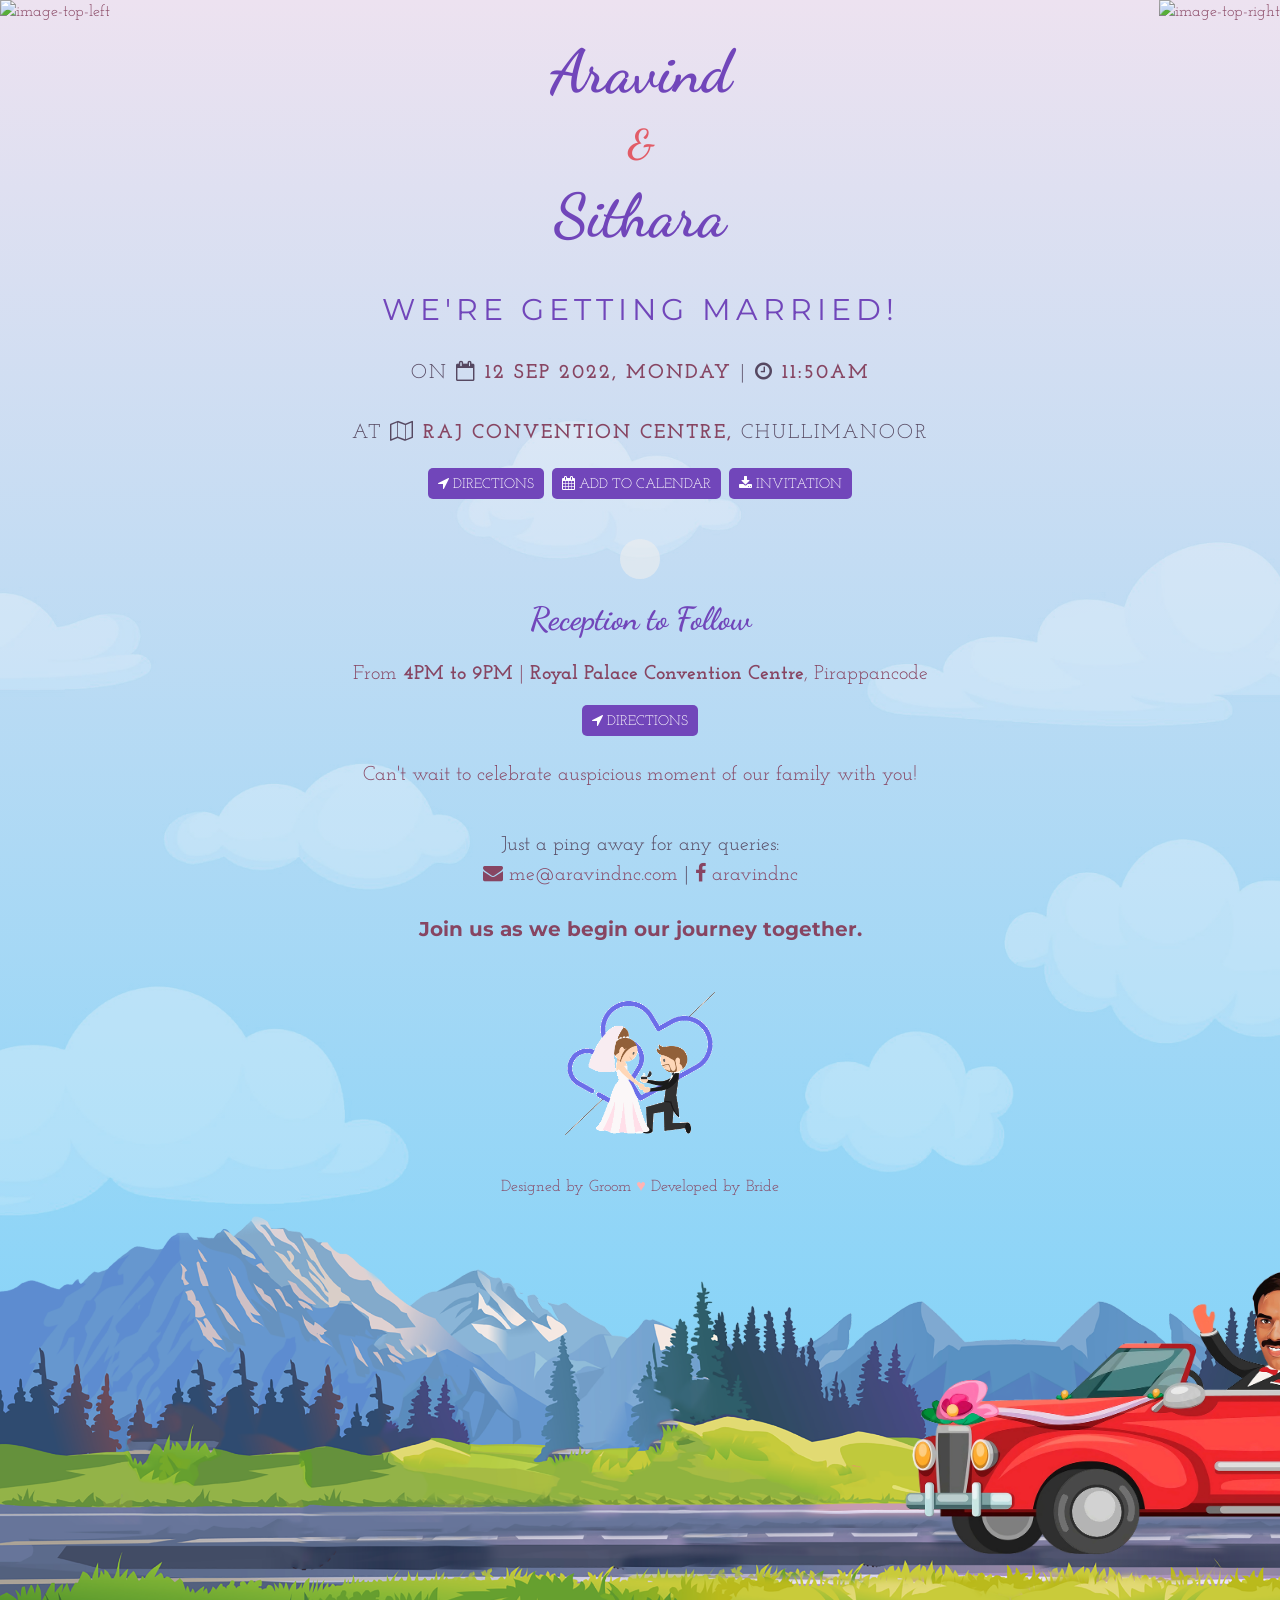
==== index.html @ 20472c65 "Updates" ====
<!DOCTYPE html>
<html lang="en">

<head>
   <link rel="shortcut icon" href="favicon.png" type="image/png">
   <meta charset="UTF-8">
   <meta name="viewport" content="width=device-width, initial-scale=1, user-scalable=no" />
   <meta name="description" content="You're invited to we celebrate the magic that brought us together.">
   <meta name="author" content="aravindnc">
   <meta name="email" content="me@aravindnc.com">
   <meta name="copyright" content="@aravindnc.com" />

   <meta property="og:type" content="website" />
   <meta property="og:title" content="Aravind & Sithara | Sep 12, 11:50AM | Chullimanoor, TVM" />
   <meta property="og:description" content="You're invited to we celebrate the magic that brought us together." />
   <meta property="og:image" content="https://wedding.aravindnc.com/assets/img/splash.jpg" />
   <meta property="og:url" content="" />
   <meta property="og:site_name" content="Aravind & Sithara | Sep 12, 11:50AM | Chullimanoor" />

   <meta name="twitter:card" content="website">
   <!-- <meta name="twitter:site" content="Aravind & Sithara"> -->
   <meta name="twitter:title" content="Aravind & Sithara | Sep 12, 11:50AM | Chullimanoor, TVM">
   <meta name="twitter:description" content="You're invited to we celebrate the magic that brought us together.">
   <meta name="twitter:creator" content="@aravindnc">
   <meta name="twitter:image" content="https://wedding.aravindnc.com/assets/img/splash.jpg">

   <!-- <meta property="fb:app_id" content="1018488575534323" /> -->
   <!-- <meta property="fb:admins" content="10207608135537388"/> -->



   <title>Aravind & Sithara | Sep 12, 11:50AM | Chullimanoor, TVM</title>

   <link href="https://fonts.googleapis.com/css?family=Arvo" rel="stylesheet">
   <link rel='stylesheet' href='https://fonts.googleapis.com/css?family=Dancing+Script&amp;display=swap'>
   <link rel="stylesheet" href="https://cdnjs.cloudflare.com/ajax/libs/font-awesome/4.7.0/css/font-awesome.min.css">
   <link rel="stylesheet" href="https://cdn.jsdelivr.net/npm/bootstrap@4.0.0/dist/css/bootstrap.min.css"
      integrity="sha384-Gn5384xqQ1aoWXA+058RXPxPg6fy4IWvTNh0E263XmFcJlSAwiGgFAW/dAiS6JXm" crossorigin="anonymous">
   <link rel="stylesheet" href="./css/style.css">
   <link rel="stylesheet" href="./css/animate.css">

   <!-- <script type="text/javascript" src="https://translate.google.com/translate_a/element.js?cb=googleTranslateElementInit"></script> -->

   <script async src="https://www.googletagmanager.com/gtag/js?id=G-GRD4XZHZ8G"></script>
   <script>
      window.dataLayer = window.dataLayer || [];

      function gtag() {
         dataLayer.push(arguments);
      }
      gtag('js', new Date());

      gtag('config', 'G-GRD4XZHZ8G');
   </script>

   <script type='text/javascript'
      src='https://platform-api.sharethis.com/js/sharethis.js#property=62e57f2c111cf30019708731&product=sop'
      async='async'></script>
</head>

<body oncontextmenu="return false;">


   <div class="sakura-falling"></div>
   <img src="https://i.imgur.com/dGOOfnA.png" alt="image-top-right" class="top-right-decoration">
   <img src="https://i.imgur.com/t6ffnbn.png" alt="image-top-left" class="top-left-decoration">
   <section id="media"></section>
   <div class="wrap">
      <div class="title text-center">
         <h1>Aravind</h1>
         <h2>&</h2>
         <h1>Sithara</h1>
         <h3 class="pt-4">We're getting married!</h3>
         <p>
            On <i class="fa fa-calendar-o"></i> <span class="date">12 Sep 2022, MONDAY</span> | <i class="fa fa-clock-o"></i>
            <span class="date">11:50AM</span><br><br>
            At <i class="fa fa-map-o"></i> <span class="place">Raj Convention Centre,</span> Chullimanoor
         </p>
         <div class="actions">
            <a title="Directions to Marriage Venue" class="" href="https://goo.gl/maps/EZJz5hBPGbejFjvA6"
               target="_blank">
               <div class="venue"><i class="fa fa-location-arrow"></i> DIRECTIONS</div>
            </a>

            <a target="_blank"
               href="https://add.eventable.com/generate/62e3516b383bd879bbd6b703/?events[]=62e3516fbcb5c89aaf582319&opt_in=True&alias=&email=True&cal_type=gcal"
               id="customAddToCalendar" title="Add to Calendar">
               <div class="venue"><i class="fa fa-calendar"></i> ADD TO CALENDAR</div>
            </a>
            <a title="Download Invitation Card" target="_blank" href="./invitation/invitation.pdf"
               download="Aravind_Weds_Sithara_Sep_12">
               <div class="venue"><i class="fa fa-download"></i> INVITATION</div>
            </a>
         </div>
      </div>
   </div>
   <div id="time"></div>
   <p class="dance-med">
      Reception to Follow
   </p>
   <p class="text-center">
      From <strong>4PM to 9PM</strong> | <strong>Royal Palace Convention Centre</strong>, Pirappancode
   </p>
   <div class="actions">
      <a href="https://goo.gl/maps/VRiCyXkRH3n7aLvW7" target="_blank">
         <div class="venue"><i class="fa fa-location-arrow"></i> DIRECTIONS</div>
      </a>
   </div>

   <p class="text-center pt-4">
      Can't wait to celebrate auspicious moment of our family with you!
   </p>

   <p class="footer">
      Just a ping away for any queries:<br><a href="mailto:me@aravindnc.com"><i class="fa fa-envelope"></i>
         me@aravindnc.com</a> | <a target="_blank" href="https://m.me/aravindnc"><i class="fa fa-facebook"></i>
         aravindnc</a>
   </p>

   </div>
   <p class="happiness">Join us as we begin our journey together.</p>
   <div class="pb-4">
      <div class="sharethis-inline-share-buttons"></div>
   </div>
   <p class="text-center"><img style="width:150px;" src="/assets/wedding.gif"></p>

   <div class="developers pt-4">
      <p>Designed by <a target="_blank" href="https://github.com/aravindnc">Groom</a> <span class="heart">♥</span>
         Developed by <a target="_blank" href="#">Bride</a></p>
   </div>
   <div class="overlay"></div>
   <div class="track-container">
      <div class="track"></div>
      <div class="car-animate">
         <svg id="car-anim-new" xmlns="http://www.w3.org/2000/svg" xmlns:xlink="http://www.w3.org/1999/xlink"
            viewBox="0 0 4720 2100" shape-rendering="geometricPrecision" text-rendering="geometricPrecision">
            <defs>
               <image id="car-anim-new-s-image1" width="519" height="519"
                  xlink:href="data:image/[data-uri]"
                  preserveAspectRatio="xMidYMid meet" />
            </defs>
            <image id="car-anim-new-u-car" width="4546" height="2036"
               xlink:href="data:image/[data-uri]"
               preserveAspectRatio="xMidYMid meet" transform="translate(90 34)" />
            <use id="car-anim-new-u-wheel2" width="519" height="519" xlink:href="#car-anim-new-s-image1"
               transform="translate(3301 1551)" />
            <use id="car-anim-new-u-wheel1" width="519" height="519" xlink:href="#car-anim-new-s-image1"
               transform="matrix(.707107 0.707107-.707107 0.707107 1257.574915 1443.511581)" />
            <script>
               <![CDATA[
               (function (s, i, u, o, c, w, d, t, n, x, e, p, a, b) {
                  w[o] = w[o] || {};
                  w[o][s] = w[o][s] || [];
                  w[o][s].push(i);
                  e = d.createElementNS(n, t);
                  e.async = true;
                  e.setAttributeNS(x, 'href', [u, s, '.', 'j', 's', '?', 'v', '=', c].join(''));
                  e.setAttributeNS(null, 'src', [u, s, '.', 'j', 's', '?', 'v', '=', c].join(''));
                  p = d.getElementsByTagName(t)[0];
                  p.parentNode.insertBefore(e, p);
               })('5c7f360c', {
                     "root": "car-anim-new",
                     "version": "2022-05-04",
                     "animations": [{
                        "elements": {
                           "car-anim-new-u-wheel2": {
                              "transform": {
                                 "data": {
                                    "o": {
                                       "x": 3560.5,
                                       "y": 1810.5,
                                       "type": "corner"
                                    },
                                    "t": {
                                       "x": -259.5,
                                       "y": -259.5
                                    }
                                 },
                                 "keys": {
                                    "r": [{
                                       "t": 0,
                                       "v": 0
                                    }, {
                                       "t": 1000,
                                       "v": -360
                                    }]
                                 }
                              }
                           },
                           "car-anim-new-u-wheel1": {
                              "transform": {
                                 "data": {
                                    "o": {
                                       "x": 1257.574915,
                                       "y": 1810.5,
                                       "type": "corner"
                                    },
                                    "t": {
                                       "x": -259.5,
                                       "y": -259.5
                                    }
                                 },
                                 "keys": {
                                    "r": [{
                                       "t": 0,
                                       "v": 45
                                    }, {
                                       "t": 1000,
                                       "v": -315
                                    }]
                                 }
                              }
                           }
                        },
                        "s": "[base64]|I"
                     }],
                     "options": "MNDAxMDk1M2M4ZDhlN2GI4YzhlM2M1NDNjODYF4OTdiN2UzYzk3"
                  }, 'https://cdn.svgator.com/ply/', '__SVGATOR_PLAYER__', '2022-05-04', window, document, 'script',
                  'http://www.w3.org/2000/svg', 'http://www.w3.org/1999/xlink')
               ]]>
            </script>
         </svg>
      </div>
   </div>

   <script src='https://cdnjs.cloudflare.com/ajax/libs/jquery/3.4.1/jquery.min.js'></script>
   <script src='https://cdn.jsdelivr.net/gh/timoschaefer/jQuery-Sakura/jquery-sakura.min.js'></script>
   <script src="./js/script.js"></script>

</body>

</html>
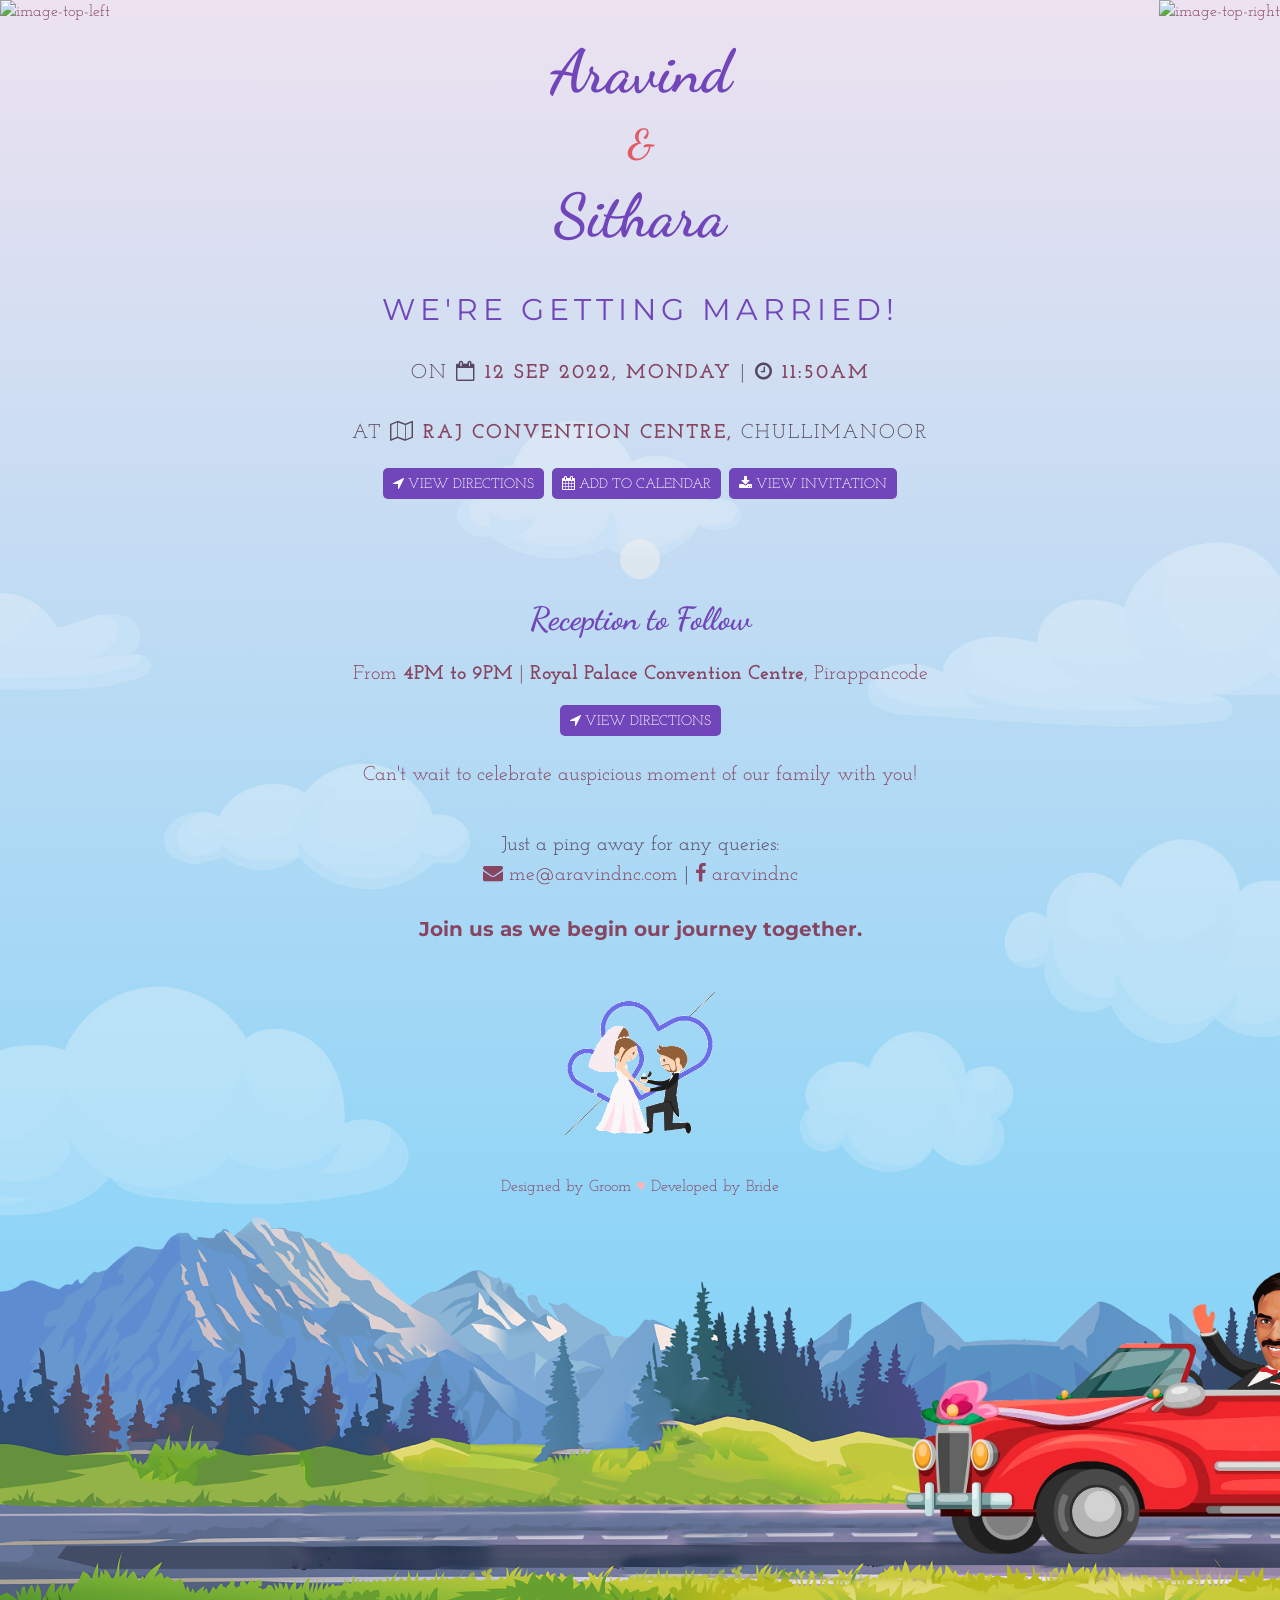
==== commit d75ea191: "Updates" ====
--- a/index.html
+++ b/index.html
@@ -79,7 +79,7 @@
          <div class="actions">
             <a title="Directions to Marriage Venue" class="" href="https://goo.gl/maps/EZJz5hBPGbejFjvA6"
                target="_blank">
-               <div class="venue"><i class="fa fa-location-arrow"></i> DIRECTIONS</div>
+               <div class="venue"><i class="fa fa-location-arrow"></i> VIEW DIRECTIONS</div>
             </a>
 
             <a target="_blank"
@@ -89,7 +89,7 @@
             </a>
             <a title="Download Invitation Card" target="_blank" href="./invitation/invitation.pdf"
                download="Aravind_Weds_Sithara_Sep_12">
-               <div class="venue"><i class="fa fa-download"></i> INVITATION</div>
+               <div class="venue"><i class="fa fa-download"></i> VIEW INVITATION</div>
             </a>
          </div>
       </div>
@@ -103,7 +103,7 @@
    </p>
    <div class="actions">
       <a href="https://goo.gl/maps/VRiCyXkRH3n7aLvW7" target="_blank">
-         <div class="venue"><i class="fa fa-location-arrow"></i> DIRECTIONS</div>
+         <div class="venue"><i class="fa fa-location-arrow"></i> VIEW DIRECTIONS</div>
       </a>
    </div>
 
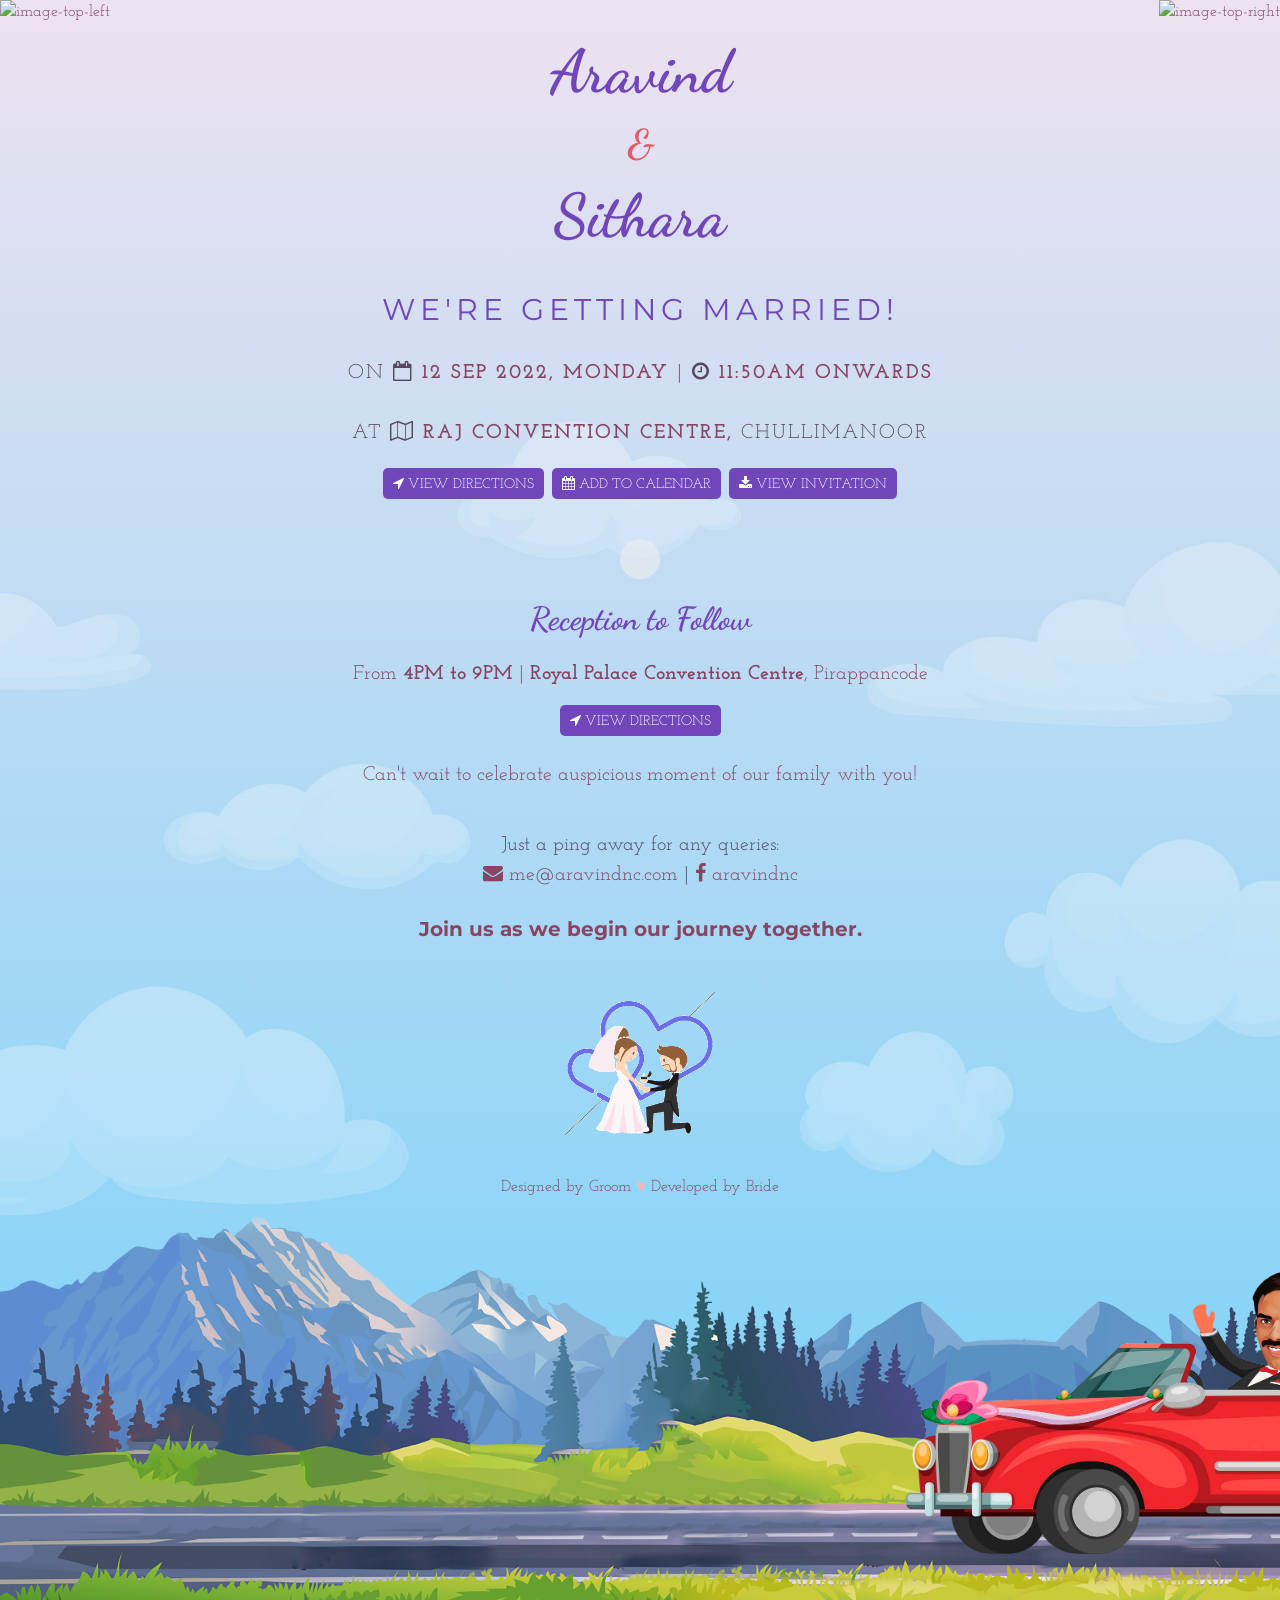
==== commit 609ed987: "Updates" ====
--- a/index.html
+++ b/index.html
@@ -73,7 +73,7 @@
          <h3 class="pt-4">We're getting married!</h3>
          <p>
             On <i class="fa fa-calendar-o"></i> <span class="date">12 Sep 2022, MONDAY</span> | <i class="fa fa-clock-o"></i>
-            <span class="date">11:50AM</span><br><br>
+            <span class="date">11:50AM ONWARDS</span><br><br>
             At <i class="fa fa-map-o"></i> <span class="place">Raj Convention Centre,</span> Chullimanoor
          </p>
          <div class="actions">
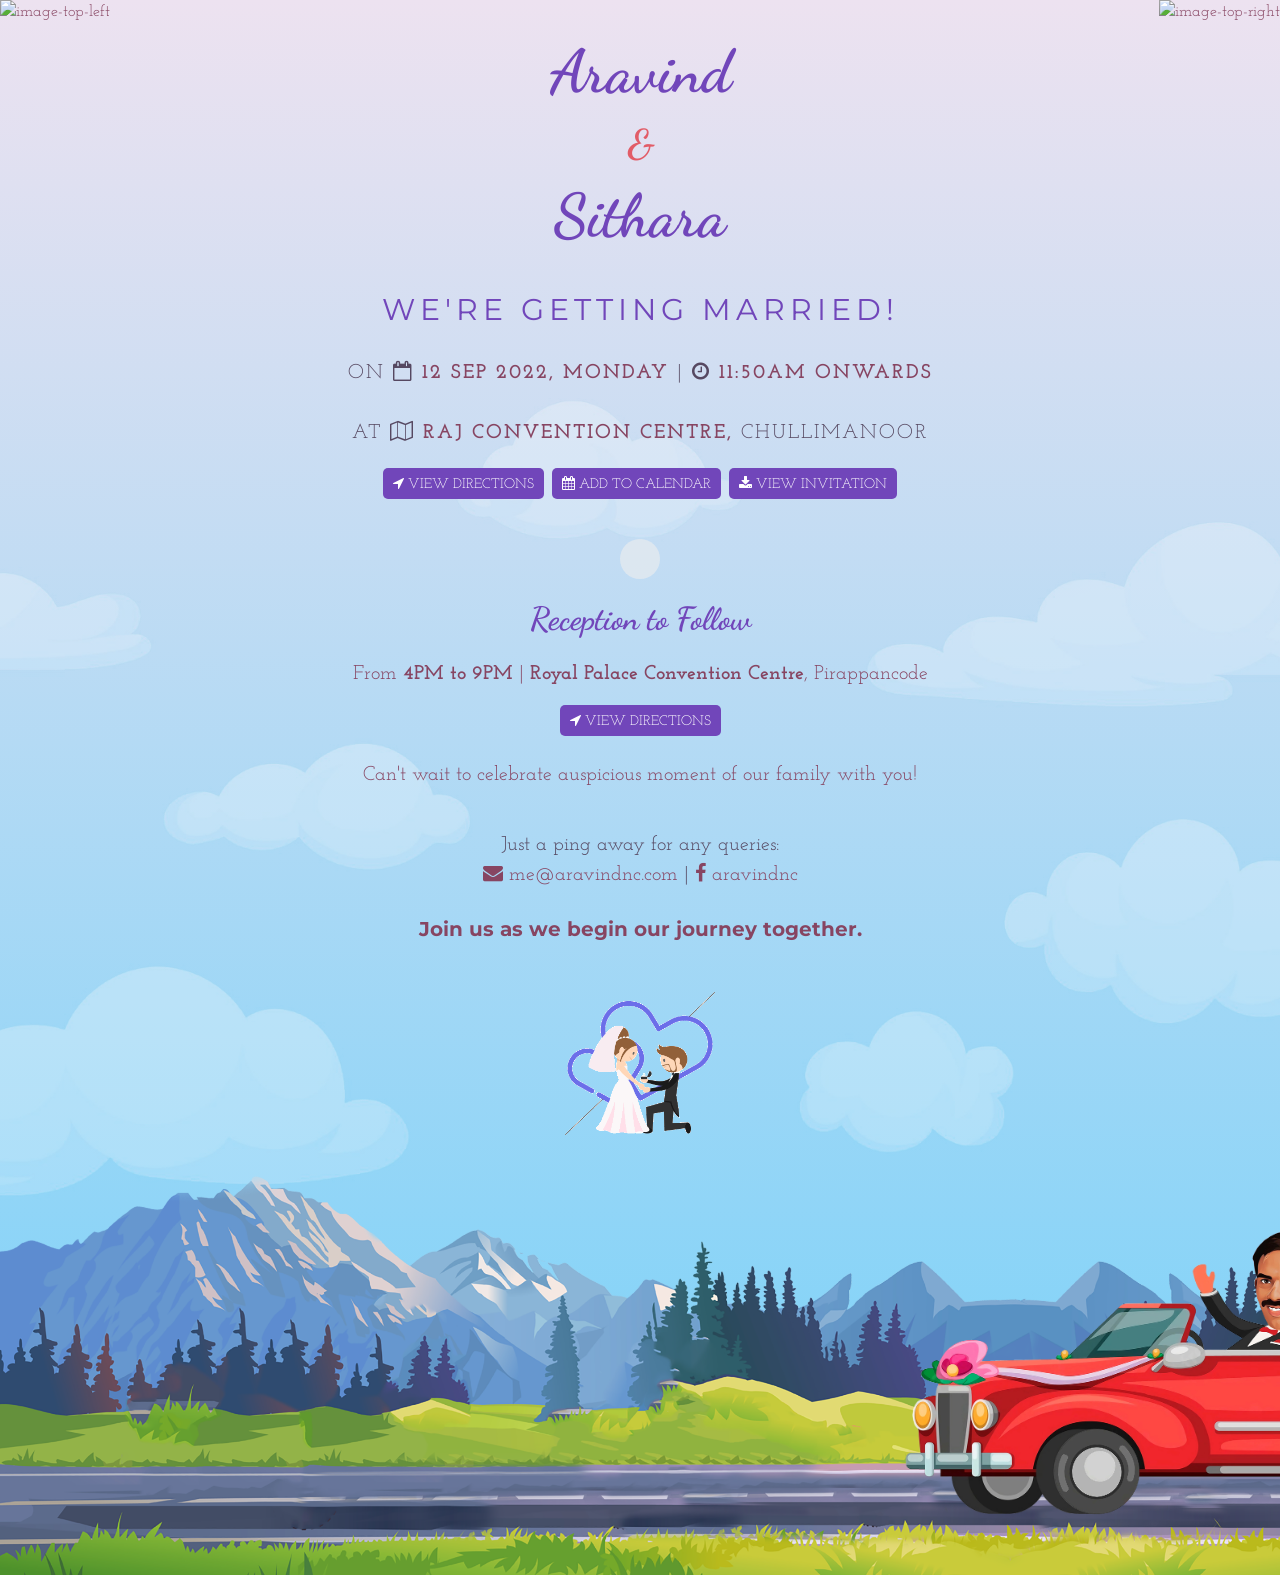
==== commit efb3457b: "Updates" ====
--- a/index.html
+++ b/index.html
@@ -59,8 +59,6 @@
 </head>
 
 <body oncontextmenu="return false;">
-
-
    <div class="sakura-falling"></div>
    <img src="https://i.imgur.com/dGOOfnA.png" alt="image-top-right" class="top-right-decoration">
    <img src="https://i.imgur.com/t6ffnbn.png" alt="image-top-left" class="top-left-decoration">
@@ -87,7 +85,7 @@
                id="customAddToCalendar" title="Add to Calendar">
                <div class="venue"><i class="fa fa-calendar"></i> ADD TO CALENDAR</div>
             </a>
-            <a title="Download Invitation Card" target="_blank" href="./invitation/invitation.pdf"
+            <a title="Download Invitation Card" target="_blank" href="./invitation/invitation.png"
                download="Aravind_Weds_Sithara_Sep_12">
                <div class="venue"><i class="fa fa-download"></i> VIEW INVITATION</div>
             </a>
@@ -125,8 +123,8 @@
    <p class="text-center"><img style="width:150px;" src="/assets/wedding.gif"></p>
 
    <div class="developers pt-4">
-      <p>Designed by <a target="_blank" href="https://github.com/aravindnc">Groom</a> <span class="heart">♥</span>
-         Developed by <a target="_blank" href="#">Bride</a></p>
+      <!-- <p>Designed by <a target="_blank" href="https://github.com/aravindnc">Groom</a> <span class="heart">♥</span>
+         Developed by <a target="_blank" href="#">Bride</a></p> -->
    </div>
    <div class="overlay"></div>
    <div class="track-container">
--- a/css/style.css
+++ b/css/style.css
@@ -23,11 +23,11 @@
 	font-family: 'Montserrat', sans-serif;
 	/* font-family: Arial, Helvetica, Sans-serif; */
 
-	background: rgb(116,209,249);
-	background: linear-gradient(0deg, rgba(116,209,249,1) 0%, rgba(237,226,240,1) 100%);
-
-
-	color:#874562;
+	background: rgb(116, 209, 249);
+	background: linear-gradient(0deg, rgba(116, 209, 249, 1) 0%, rgba(237, 226, 240, 1) 100%);
+
+
+	color: #874562;
 }
 
 
@@ -40,6 +40,7 @@
 }
 
 @media (max-width:900px) {
+
 	.top-right-decoration,
 	.top-left-decoration {
 		max-width: 30%;
@@ -179,7 +180,7 @@
 	color: #fff;
 }
 
-.developers{
+.developers {
 	font-size: 10px;
 	width: 100%;
 	text-align: center;
@@ -265,11 +266,11 @@
 }
 
 .happiness {
-    color: #874562;
-    font-weight: bold;
-    text-align: center;
-    margin-bottom: 24px;
-    font-family: 'Montserrat';
+	color: #874562;
+	font-weight: bold;
+	text-align: center;
+	margin-bottom: 24px;
+	font-family: 'Montserrat';
 }
 
 .twitter {
@@ -287,77 +288,82 @@
 }
 
 @keyframes heartbeat {
-    0%, 100% {
-        color: #ffb3b3
-    }
-
-    35% {
-        color: #ff1a1a
+
+	0%,
+	100% {
+		color: #ffb3b3
+	}
+
+	35% {
+		color: #ff1a1a
 	}
 }
 
 .developers .heart {
-    color: #ffb3b3;
-    animation-name: heartbeat;
-    animation-duration: 1.42857s;
-    animation-iteration-count: infinite;
-    animation-timing-function: ease;
+	color: #ffb3b3;
+	animation-name: heartbeat;
+	animation-duration: 1.42857s;
+	animation-iteration-count: infinite;
+	animation-timing-function: ease;
 }
 
 .developers p {
-    font-size: 16px;
+	font-size: 16px;
 }
 
 button {
-    border: none;
-    background: transparent;
-    cursor: pointer;
-}
-
-#comments{
+	border: none;
+	background: transparent;
+	cursor: pointer;
+}
+
+#comments {
 	border: 2px solid #7146BA;
 	border-radius: 5px;
 	width: 50%;
 }
 
 @keyframes trackanimation {
-	from { 
-        background-position: 0 0;
-    } 
-    to { 
-        background-position: 3831px 0;
-    }	
+	from {
+		background-position: 0 0;
+	}
+
+	to {
+		background-position: 3831px 0;
+	}
 }
 
 @keyframes caranimation {
 	0% {
 		transform: translate3d(0, 0, 0);
-		}
+	}
+
 	100% {
 		transform: translate3d(-1415px, 0, 0);
-	}	
+	}
 }
 
 @keyframes cloudanimation {
-	from { 
-        background-position: 0 0;
-    } 
-    to { 
-        background-position: 3840px 0;
-    } 
+	from {
+		background-position: 0 0;
+	}
+
+	to {
+		background-position: 3840px 0;
+	}
 }
 
 .overlay {
-    width: 100%;
-    height: 100%;
-    z-index: -9999;
-    background-image: url('./../assets/img/clouds.png');
-    background-repeat: repeat-x;
-    background-size: cover;
-    background-position: center center;
-    position: absolute;
-    animation: cloudanimation 40s linear 0s infinite;
-    overflow: hidden;
+	width: 100%;
+	height: 100%;
+	z-index: -9999;
+	background-image: url('./../assets/img/clouds.png');
+	background-repeat: repeat-x;
+	background-size: cover;
+	background-position: center center;
+	position: absolute;
+	animation: cloudanimation 40s linear 0s infinite;
+	overflow: hidden;
 }
 
 .track-container {
@@ -369,16 +375,17 @@
 }
 
 .track-container .track {
-    width: 100%;
-    height: 460px;
-    background-image: url('../assets/img/road-bg.png');
-    background-repeat: repeat-x;
-    animation: trackanimation 60s linear 0s infinite;
-    background-size: cover;
-    position: absolute;
+	width: 100%;
+	height: 460px;
+	background-image: url('../assets/img/road-bg.png');
+	background-repeat: repeat-x;
+	animation: trackanimation 60s linear 0s infinite;
+	background-size: cover;
+	position: absolute;
 	overflow: hidden;
-    z-index: -9999;
-}
+	z-index: -9999;
+}
+
 /* 
 .track-container .car {
     background-image: url('../assets/img/car.png');
@@ -392,12 +399,13 @@
 
 
 
-.car-animate svg{
+.car-animate svg {
 	height: 100%;
 }
 
 
 @media (orientation: landscape) {
+
 	/* body .overlay {
 		width: calc(100%);
 		aspect-ratio: 1.3333333333333333;
@@ -411,6 +419,7 @@
 }
 
 @media (orientation: portrait) {
+
 	/* body .overlay {
 		height: calc(100%);
 		background-position: 60% 0%;
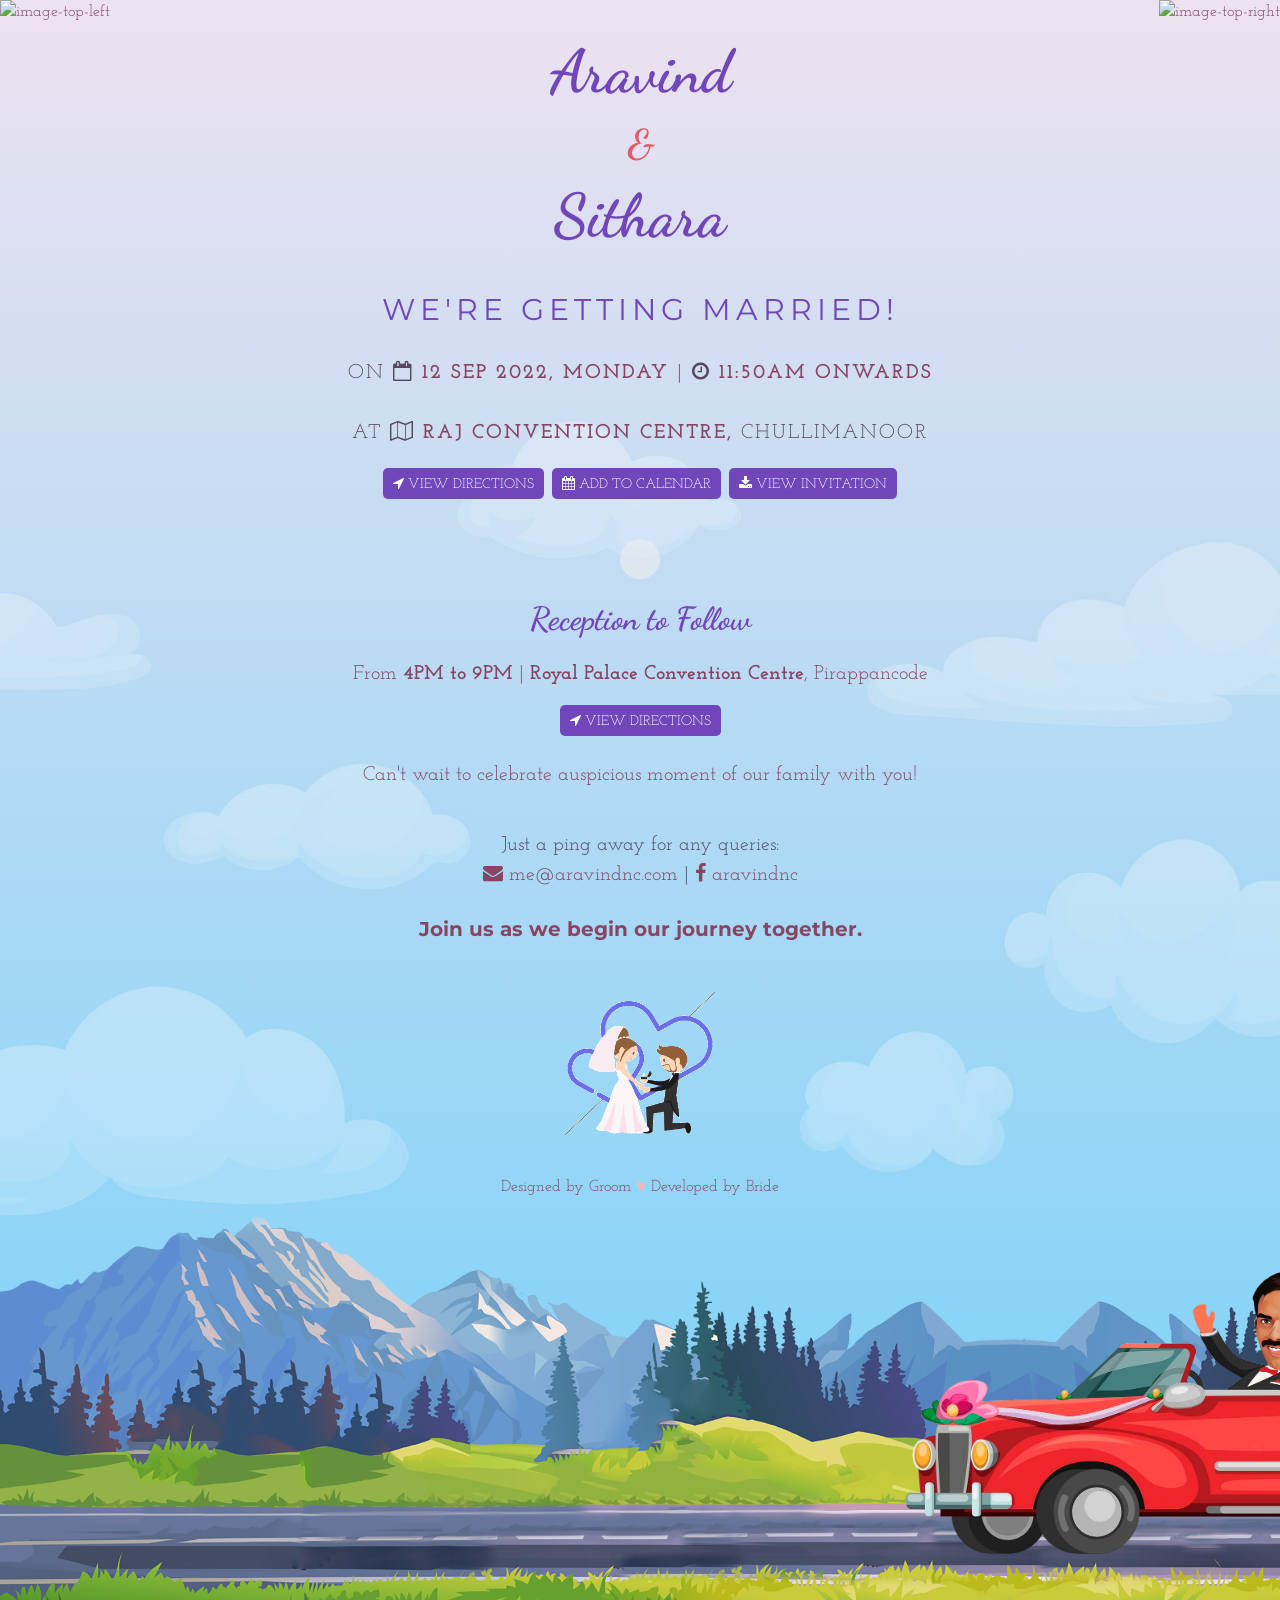
==== commit a7214b08: "Updated" ====
--- a/index.html
+++ b/index.html
@@ -123,8 +123,8 @@
    <p class="text-center"><img style="width:150px;" src="/assets/wedding.gif"></p>
 
    <div class="developers pt-4">
-      <!-- <p>Designed by <a target="_blank" href="https://github.com/aravindnc">Groom</a> <span class="heart">♥</span>
-         Developed by <a target="_blank" href="#">Bride</a></p> -->
+      <p>Designed by <a target="_blank" href="https://github.com/aravindnc">Groom</a> <span class="heart">♥</span>
+         Developed by <a target="_blank" href="#">Bride</a></p>
    </div>
    <div class="overlay"></div>
    <div class="track-container">
